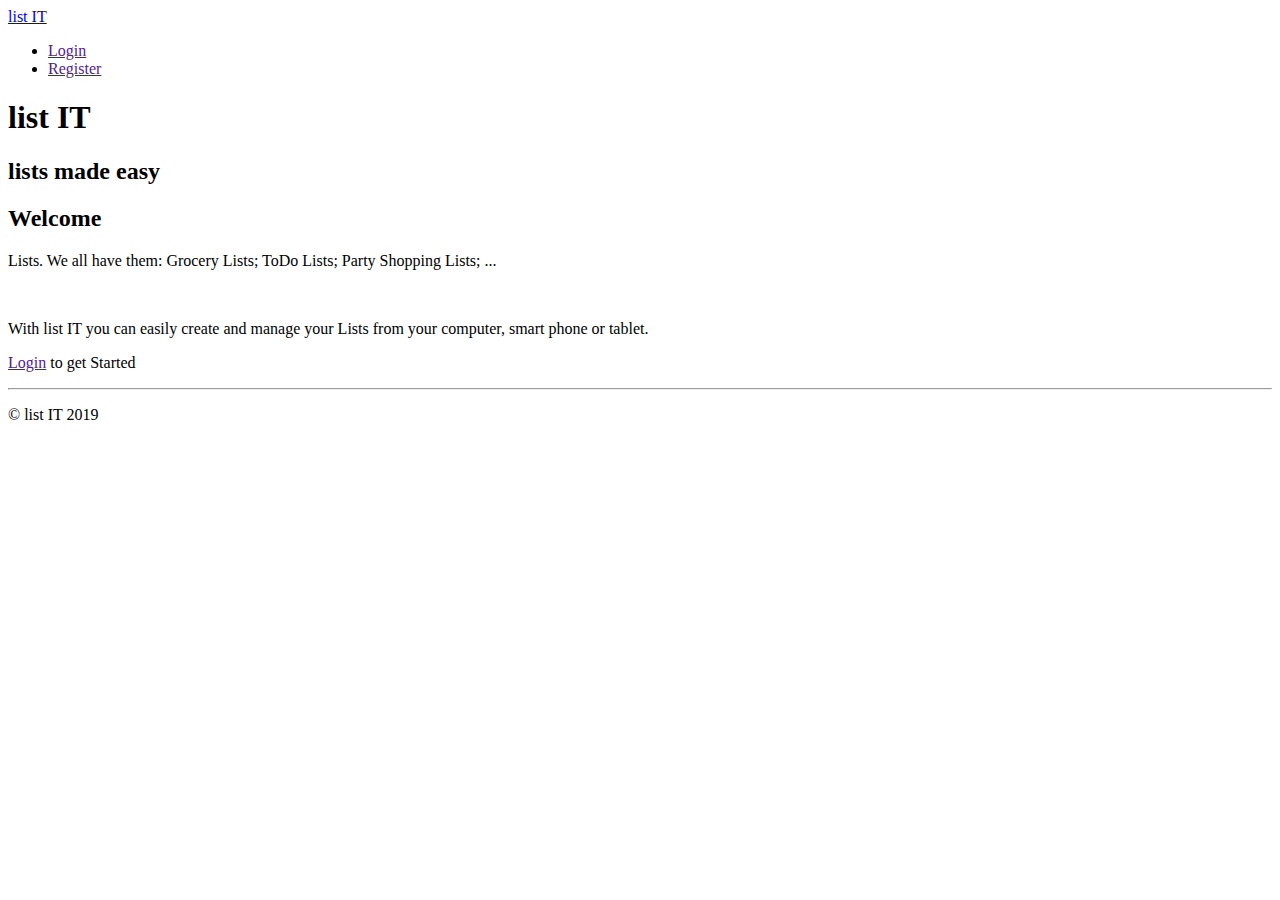
==== index.html @ 91edc0b0 "Added HTML5 Semantics to index.html" ====
<!DOCTYPE html>
<html lang="en">

<head>
    <link rel="icon" href="" />
    <meta charset="utf-8" />
    <title>list IT</title>
</head>

<body>
    <header><a href="#">list IT</a></header>
    <nav>
        <ul>
            <li><a href="">Login</a></li>
            <li><a href="">Register</a></li>
        </ul>
    </nav>
    <section>
        <h1>list IT</h1>
        <h2>lists made easy <img /></h2>
    </section>
    <article>
        <h2>Welcome</h2>
        <p>Lists. We all have them: Grocery Lists; ToDo Lists; Party Shopping Lists; ...</p>
        <p><img src="" /></p>
        <p>With list IT you can easily create and manage your Lists from your computer, smart phone or tablet.</p>
        <p><a href="">Login</a> to get Started</p>
    </article>
    <footer>
        <hr />
        <p>&copy; list IT 2019</p>
    </footer>
</body>

</html>
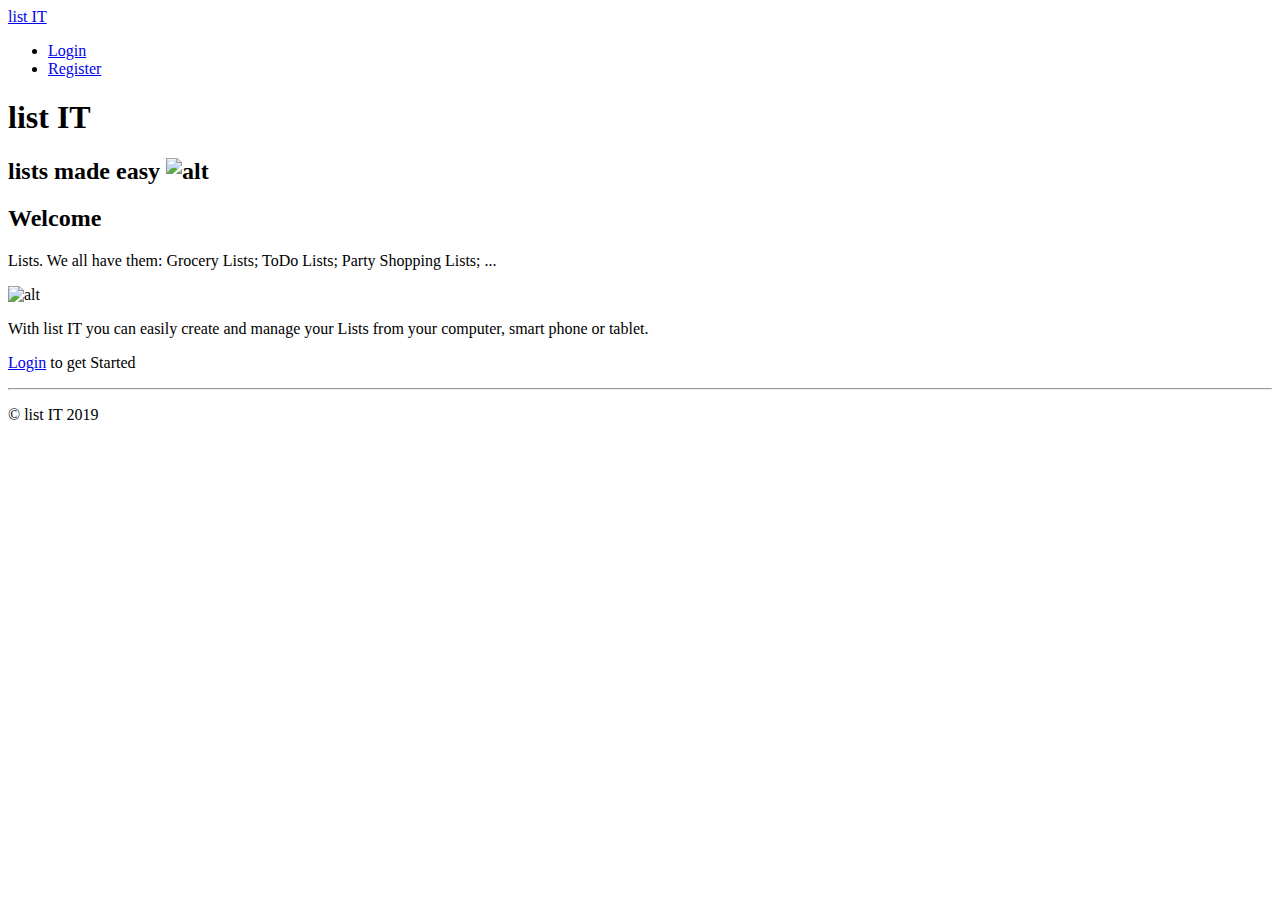
==== commit 762b904c: "Validated index.html" ====
--- a/index.html
+++ b/index.html
@@ -2,7 +2,7 @@
 <html lang="en">
 
 <head>
-    <link rel="icon" href="" />
+    <link rel="icon" href="#" />
     <meta charset="utf-8" />
     <title>list IT</title>
 </head>
@@ -11,20 +11,20 @@
     <header><a href="#">list IT</a></header>
     <nav>
         <ul>
-            <li><a href="">Login</a></li>
-            <li><a href="">Register</a></li>
+            <li><a href="#">Login</a></li>
+            <li><a href="#">Register</a></li>
         </ul>
     </nav>
     <section>
         <h1>list IT</h1>
-        <h2>lists made easy <img /></h2>
+        <h2>lists made easy <img src="#" alt="alt" /></h2>
     </section>
     <article>
         <h2>Welcome</h2>
         <p>Lists. We all have them: Grocery Lists; ToDo Lists; Party Shopping Lists; ...</p>
-        <p><img src="" /></p>
+        <p><img src="#" alt="alt" /></p>
         <p>With list IT you can easily create and manage your Lists from your computer, smart phone or tablet.</p>
-        <p><a href="">Login</a> to get Started</p>
+        <p><a href="#">Login</a> to get Started</p>
     </article>
     <footer>
         <hr />
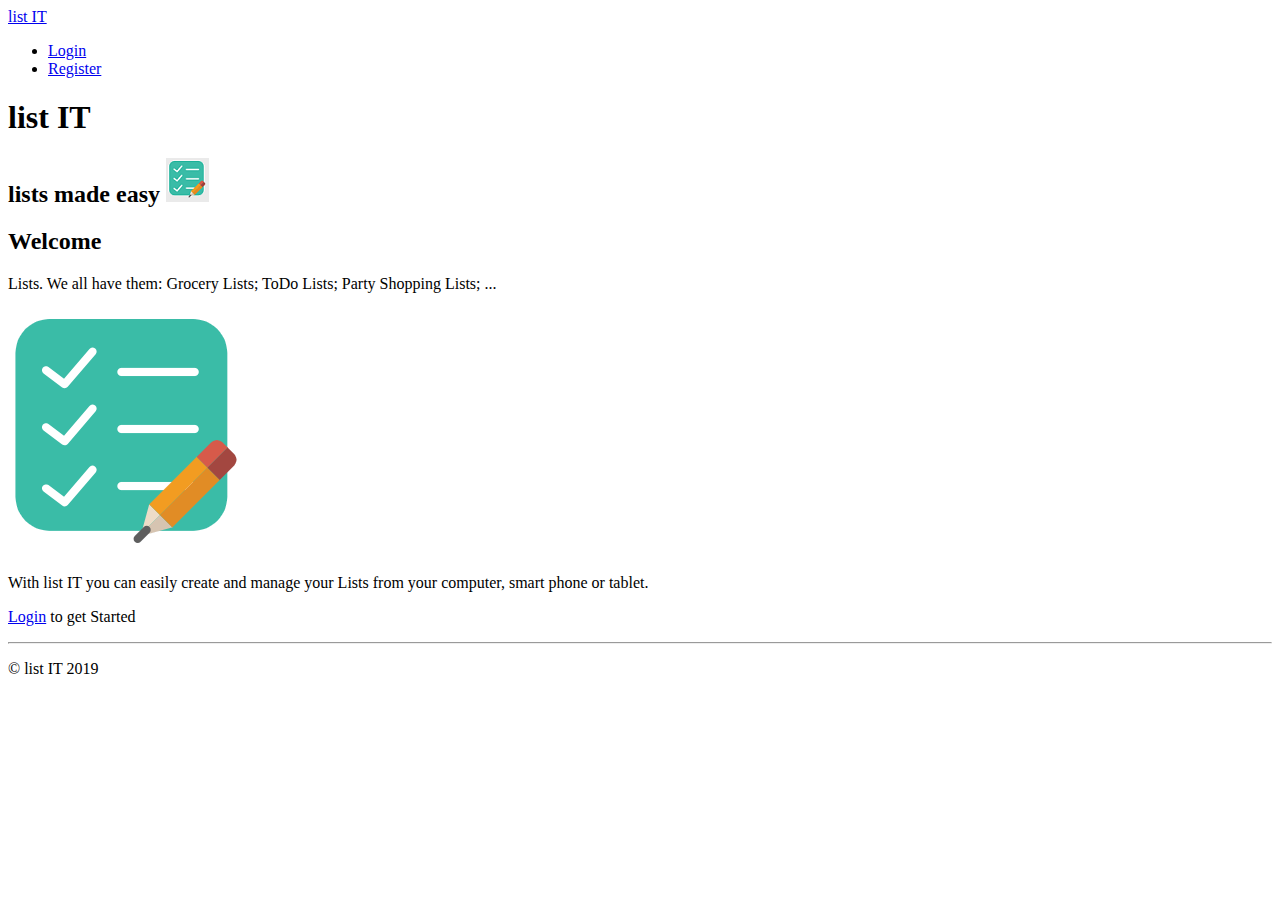
==== commit e6c8d115: "Linked all images and links" ====
--- a/index.html
+++ b/index.html
@@ -2,29 +2,29 @@
 <html lang="en">
 
 <head>
-    <link rel="icon" href="#" />
+    <link rel="icon" href="img/favicon.ico" />
     <meta charset="utf-8" />
     <title>list IT</title>
 </head>
 
 <body>
-    <header><a href="#">list IT</a></header>
+    <header><a href="index.html">list IT</a></header>
     <nav>
         <ul>
-            <li><a href="#">Login</a></li>
-            <li><a href="#">Register</a></li>
+            <li><a href="login.html">Login</a></li>
+            <li><a href="register.html">Register</a></li>
         </ul>
     </nav>
     <section>
         <h1>list IT</h1>
-        <h2>lists made easy <img src="#" alt="alt" /></h2>
+        <h2>lists made easy <img src="img/logo.png" alt="logo" /></h2>
     </section>
     <article>
         <h2>Welcome</h2>
         <p>Lists. We all have them: Grocery Lists; ToDo Lists; Party Shopping Lists; ...</p>
-        <p><img src="#" alt="alt" /></p>
+        <p><img src="img/logo_lg.png" alt="logo large" /></p>
         <p>With list IT you can easily create and manage your Lists from your computer, smart phone or tablet.</p>
-        <p><a href="#">Login</a> to get Started</p>
+        <p><a href="login.html">Login</a> to get Started</p>
     </article>
     <footer>
         <hr />
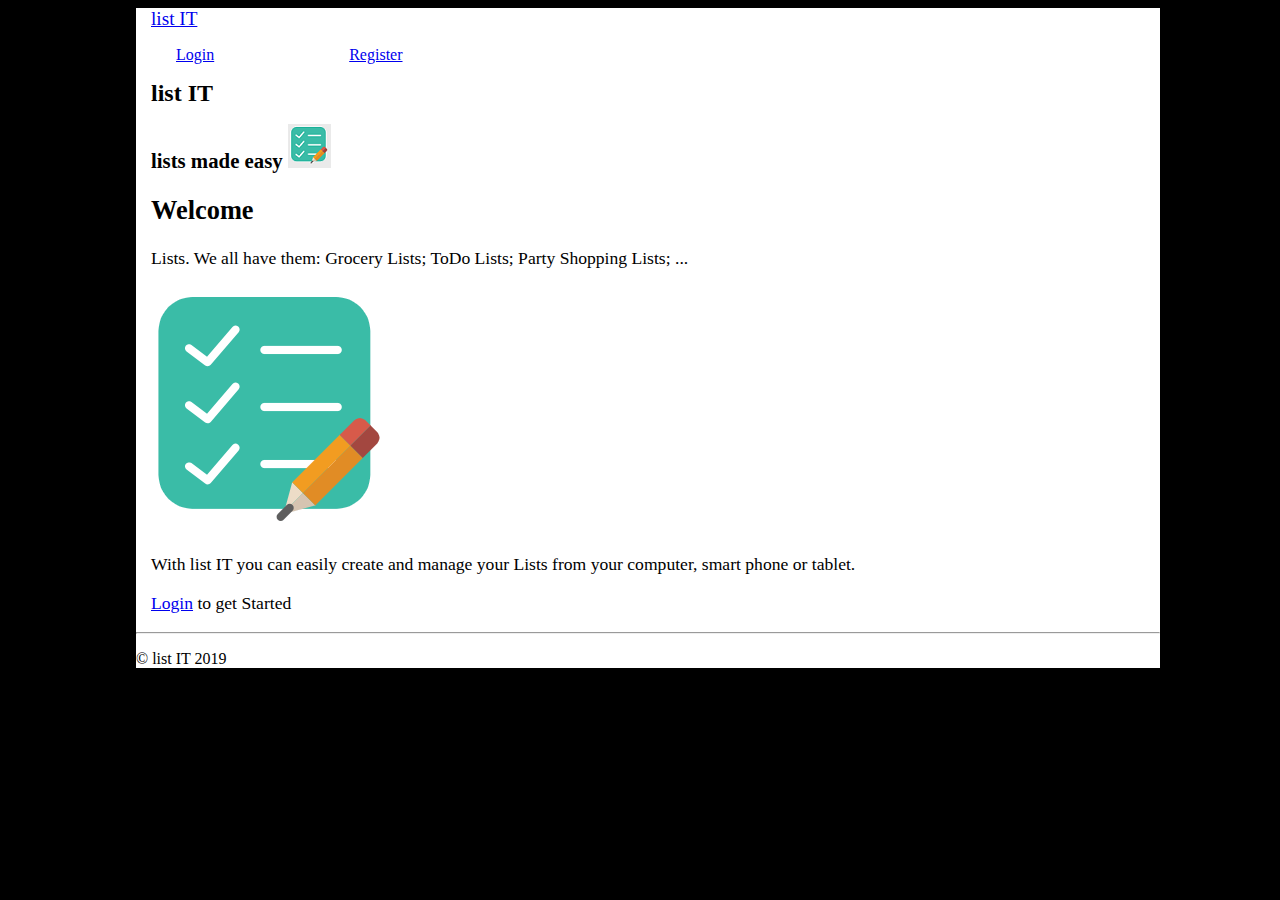
==== commit 7c138d08: "Linked css, did some testing." ====
--- a/index.html
+++ b/index.html
@@ -3,33 +3,36 @@
 
 <head>
     <link rel="icon" href="img/favicon.ico" />
+    <link rel="stylesheet" href="styles.css">
     <meta charset="utf-8" />
     <title>list IT</title>
 </head>
 
 <body>
-    <header><a href="index.html">list IT</a></header>
-    <nav>
-        <ul>
-            <li><a href="login.html">Login</a></li>
-            <li><a href="register.html">Register</a></li>
-        </ul>
-    </nav>
-    <section>
-        <h1>list IT</h1>
-        <h2>lists made easy <img src="img/logo.png" alt="logo" /></h2>
-    </section>
-    <article>
-        <h2>Welcome</h2>
-        <p>Lists. We all have them: Grocery Lists; ToDo Lists; Party Shopping Lists; ...</p>
-        <p><img src="img/logo_lg.png" alt="logo large" /></p>
-        <p>With list IT you can easily create and manage your Lists from your computer, smart phone or tablet.</p>
-        <p><a href="login.html">Login</a> to get Started</p>
-    </article>
-    <footer>
-        <hr />
-        <p>&copy; list IT 2019</p>
-    </footer>
+    <main class="wrapper">
+        <header><a href="index.html">list IT</a></header>
+        <nav>
+            <ul>
+                <li><a href="login.html">Login</a></li>
+                <li><a href="register.html">Register</a></li>
+            </ul>
+        </nav>
+        <section>
+            <h1>list IT</h1>
+            <h2>lists made easy <img src="img/logo.png" alt="logo" /></h2>
+        </section>
+        <article>
+            <h2>Welcome</h2>
+            <p>Lists. We all have them: Grocery Lists; ToDo Lists; Party Shopping Lists; ...</p>
+            <p><img class="largelogo" src="img/logo_lg.png" alt="logo large" /></p>
+            <p>With list IT you can easily create and manage your Lists from your computer, smart phone or tablet.</p>
+            <p><a href="login.html">Login</a> to get Started</p>
+        </article>
+        <footer>
+            <hr />
+            <p>&copy; list IT 2019</p>
+        </footer>
+    </main>
 </body>
 
 </html>--- a/styles.css
+++ b/styles.css
@@ -0,0 +1,79 @@
+body {
+    width: 100%;
+    background-color: black;
+}
+
+.wrapper {
+    width: 80%;
+    margin: auto;
+    background-color: white;
+    height: 100%;
+}
+
+a:hover {
+    text-decoration: overline;
+}
+
+header {
+    padding-left: 15px;
+    font-size: 1.2em;
+}
+
+nav {
+    width: 70%;
+}
+
+nav ul li {
+    display: inline-block;
+    width: 25%;
+}
+
+nav a:hover {
+    text-decoration: overline;
+    color: blue;
+}
+
+section h1 {
+    font-size: 1.5em;
+    padding-left: 15px;
+}
+
+section h2 {
+    font-size: 1.3em;
+    padding-left: 15px;
+}
+
+article {
+    font-size: 1.1em;
+    padding-left: 15px;
+}
+
+form {
+    padding-left: 15px;
+}
+
+
+/* Extra small devices (phones, 600px and down) */
+
+@media only screen and (max-width: 600px) {
+    img {
+        display: none;
+    }
+    p {
+        font-size: 0.8em;
+        padding: 5px;
+    }
+}
+
+
+/* Small devices (portrait tablets and large phones, 600px and up) */
+
+@media only screen and (max-width: 800px) {
+    .largelogo {
+        display: none;
+    }
+    p {
+        font-size: 0.8em;
+        padding: 5px;
+    }
+}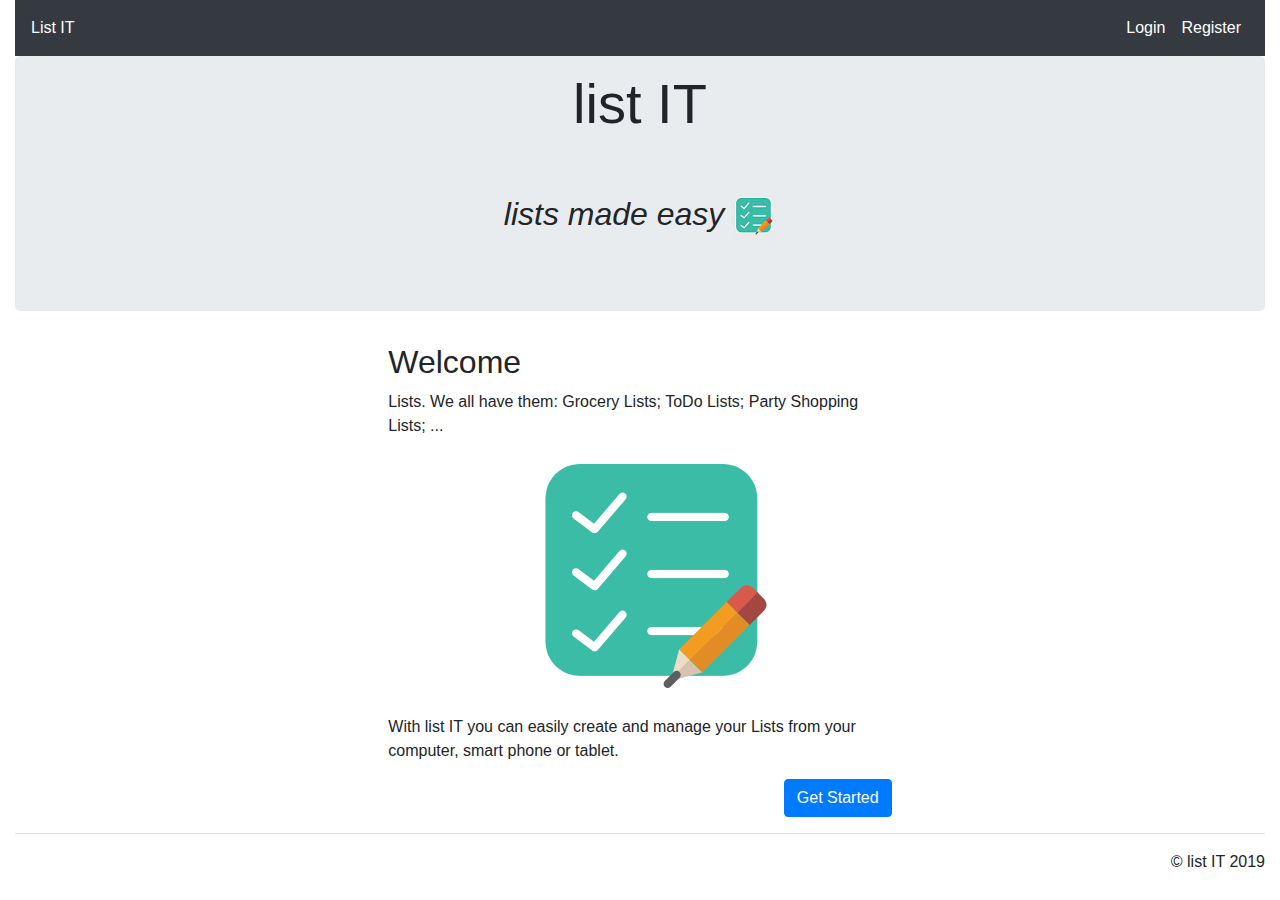
==== commit bd544d33: "index.html functional minus btn color" ====
--- a/index.html
+++ b/index.html
@@ -1,38 +1,81 @@
 <!DOCTYPE html>
-<html lang="en">
+<html>
 
 <head>
-    <link rel="icon" href="img/favicon.ico" />
+    <!-- Required meta tags -->
+    <meta charset="utf-8">
+    <meta name="viewport" content="width=device-width, initial-scale=1, shrink-to-fit=no">
+    <!-- Bootstrap CSS -->
+    <link rel="stylesheet" href="https://stackpath.bootstrapcdn.com/bootstrap/4.3.1/css/bootstrap.min.css" integrity="sha384-ggOyR0iXCbMQv3Xipma34MD+dH/1fQ784/j6cY/iJTQUOhcWr7x9JvoRxT2MZw1T" crossorigin="anonymous">
     <link rel="stylesheet" href="styles.css">
-    <meta charset="utf-8" />
-    <title>list IT</title>
+    <title>List IT Home
+    </title>
 </head>
 
 <body>
-    <main class="wrapper">
-        <header><a href="index.html">list IT</a></header>
-        <nav>
-            <ul>
-                <li><a href="login.html">Login</a></li>
-                <li><a href="register.html">Register</a></li>
-            </ul>
+    <div class="container-fluid">
+
+        <!--Navbar-->
+        <nav class="navbar navbar-expand-md bg-dark">
+
+            <!-- Navbar brand -->
+            <a class="navbar-item text-white" href="index.html">List IT</a>
+
+            <!-- Collapse button -->
+            <button class="btn btn-white navbar-toggler" type="button" data-toggle="collapse" data-target="#navbarSupportedContent1" aria-controls="navbarSupportedContent1" aria-expanded="false" aria-label="Toggle navigation"><span class="dark-blue-text"><i
+              class="fas fa-bars-white"></i></span></button>
+
+            <!-- Collapsible content -->
+            <div class="collapse navbar-collapse" id="navbarSupportedContent1">
+
+                <!-- Links -->
+                <ul class="navbar-nav ml-auto">
+                    <li class="nav-item">
+                        <a class="nav-link text-white" href="login.html">Login</a>
+                    </li>
+                    <li class="nav-item">
+                        <a class="nav-link text-white" href="register.html">Register</a>
+                    </li>
+                </ul>
+                <!-- Links -->
+
+            </div>
+            <!-- Collapsible content -->
+
         </nav>
-        <section>
+        <!--/.Navbar-->
+
+
+        <section class="jumbotron">
             <h1>list IT</h1>
             <h2>lists made easy <img src="img/logo.png" alt="logo" /></h2>
         </section>
+
         <article>
-            <h2>Welcome</h2>
-            <p>Lists. We all have them: Grocery Lists; ToDo Lists; Party Shopping Lists; ...</p>
-            <p><img class="largelogo" src="img/logo_lg.png" alt="logo large" /></p>
-            <p>With list IT you can easily create and manage your Lists from your computer, smart phone or tablet.</p>
-            <p><a href="login.html">Login</a> to get Started</p>
+            <div class="row justify-content-center">
+                <div class="col-xl-5 col-lg-5 col-med-5 col-12">
+
+                    <h2>Welcome</h2>
+                    <p>Lists. We all have them: Grocery Lists; ToDo Lists; Party Shopping Lists; ...</p>
+                    <p><img class="largelogo" src="img/logo_lg.png" alt="logo large" /></p>
+                    <p>With list IT you can easily create and manage your Lists from your computer, smart phone or tablet.</p>
+                    <a class="btn btn-primary" href="login.html" role="button">Get Started</a>
+                </div>
+            </div>
         </article>
-        <footer>
+        <footer class="text-sm-right text-right">
             <hr />
             <p>&copy; list IT 2019</p>
         </footer>
-    </main>
+    </div>
+
+    <!-- Optional JavaScript -->
+    <!-- jQuery first,
+    then Popper.js,
+    then Bootstrap JS -->
+    <script src="https://code.jquery.com/jquery-3.3.1.slim.min.js" integrity="sha384-q8i/X+965DzO0rT7abK41JStQIAqVgRVzpbzo5smXKp4YfRvH+8abtTE1Pi6jizo" crossorigin="anonymous"></script>
+    <script src="https://cdnjs.cloudflare.com/ajax/libs/popper.js/1.14.7/umd/popper.min.js" integrity="sha384-UO2eT0CpHqdSJQ6hJty5KVphtPhzWj9WO1clHTMGa3JDZwrnQq4sF86dIHNDz0W1" crossorigin="anonymous"></script>
+    <script src="https://stackpath.bootstrapcdn.com/bootstrap/4.3.1/js/bootstrap.min.js" integrity="sha384-JjSmVgyd0p3pXB1rRibZUAYoIIy6OrQ6VrjIEaFf/nJGzIxFDsf4x0xIM+B07jRM" crossorigin="anonymous"></script>
 </body>
 
 </html>--- a/styles.css
+++ b/styles.css
@@ -1,51 +1,42 @@
-body {
+/* nav {
+    background-color: black;
     width: 100%;
-    background-color: black;
 }
 
-.wrapper {
-    width: 80%;
-    margin: auto;
-    background-color: white;
-    height: 100%;
+nav a {
+    color: white;
+} */
+
+nav button {
+    color: white;
 }
 
-a:hover {
-    text-decoration: overline;
-}
-
-header {
-    padding-left: 15px;
-    font-size: 1.2em;
-}
-
-nav {
-    width: 70%;
-}
-
-nav ul li {
-    display: inline-block;
-    width: 25%;
-}
-
-nav a:hover {
-    text-decoration: overline;
-    color: blue;
+section {
+    text-align: center;
 }
 
 section h1 {
-    font-size: 1.5em;
-    padding-left: 15px;
+    position: relative;
+    bottom: 50px;
+    font-size: 3.5em;
 }
 
 section h2 {
-    font-size: 1.3em;
-    padding-left: 15px;
+    font-style: italic;
 }
 
 article {
-    font-size: 1.1em;
-    padding-left: 15px;
+    margin: 0 auto;
+}
+
+article img {
+    position: relative;
+    left: 150px;
+}
+
+article a {
+    clear: right;
+    float: right;
 }
 
 form {
@@ -55,7 +46,19 @@
 
 /* Extra small devices (phones, 600px and down) */
 
+@media only screen and (max-width: 575px) {
+    section h1,
+    section h2 {
+        position: relative;
+        top: 1px;
+    }
+}
+
 @media only screen and (max-width: 600px) {
+    section,
+    article {
+        width: 100%;
+    }
     img {
         display: none;
     }
@@ -68,7 +71,7 @@
 
 /* Small devices (portrait tablets and large phones, 600px and up) */
 
-@media only screen and (max-width: 800px) {
+@media only screen and (max-width: 975px) {
     .largelogo {
         display: none;
     }
